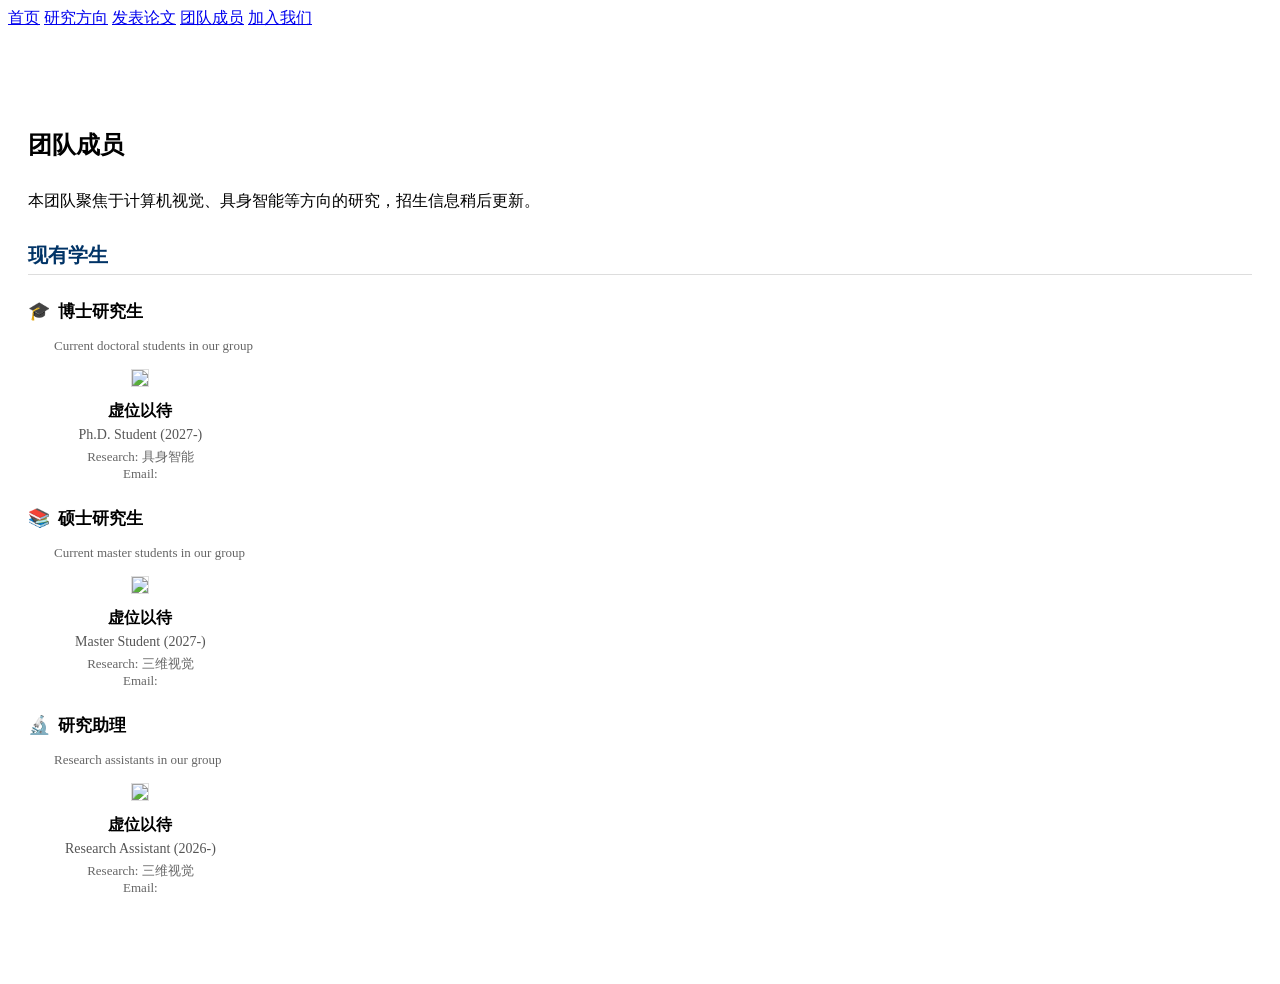
==== group.html @ 518193c0 "Update group.html" ====
<!DOCTYPE html>
<html lang="zh-CN">
<head>
  <meta charset="UTF-8">
  <meta name="viewport" content="width=device-width, initial-scale=1.0">
  <title>团队成员 - 郑策 - 华中科技大学人工智能与自动化学院</title>
  <!-- 替换zhengchangren95：主仓库直接删除/zhengchangren95，保留/assets/css/style.css -->
  <link rel="stylesheet" href="/cezheng-website/assets/css/style.css">
  <style>
    /* Group页面专属样式（1:1复刻UCF原站，新增子分类标题+图标样式） */
    .group-section {
      margin-bottom: 40px;
    }

    .group-section h3 {
      color: #003366;
      font-size: 20px;
      margin-bottom: 20px;
      border-bottom: 1px solid #ddd;
      padding-bottom: 5px;
    }

    /* 新增：子分类标题（如Ph.D. Students）样式 + 图标 */
    .subgroup-header {
      display: flex;
      align-items: center;
      margin: 25px 0 15px 0;
    }
    /* 小图标：用CSS实现毕业帽，无需图片 */
    .subgroup-icon {
      font-size: 18px;
      margin-right: 8px;
      color: #555;
    }
    .subgroup-title {
      font-weight: bold;
      font-size: 17px;
      color: #000;
    }
    .subgroup-desc {
      font-size: 13px;
      color: #666;
      margin-left: 26px; /* 对齐图标右侧 */
      margin-bottom: 15px;
    }

    /* 成员卡片网格 */
    .member-grid {
      display: grid;
      grid-template-columns: repeat(auto-fill, minmax(200px, 1fr));
      gap: 25px;
      margin-bottom: 10px; /* 适配子分类间距 */
    }

    .member-card {
      text-align: center;
    }

    .member-card img {
      width: 150px;
      height: 180px;
      object-fit: cover;
      border: 1px solid #ddd;
      margin-bottom: 10px;
    }

    .member-name {
      font-weight: bold;
      color: #000;
      font-size: 16px;
      margin-bottom: 5px;
    }

    .member-role {
      color: #555;
      font-size: 14px;
      margin-bottom: 5px;
    }

    .member-info {
      color: #666;
      font-size: 13px;
    }
  </style>
</head>
<body>
  <!-- 顶部导航栏：与所有页面保持统一 -->
  <div class="navbar">
    <a href="index.html">首页</a>
    <a href="research.html">研究方向</a>
    <a href="publications.html">发表论文</a>
    <a href="group.html">团队成员</a>
    <a href="join.html">加入我们</a>
  </div>

  <!-- 主体容器：左侧侧边栏 + 右侧内容区（与所有页面布局一致） -->
  <div class="container" style="display: flex; max-width: 1600px; margin: 0 auto; padding: 40px 20px;">
    <div class="content" style="flex: 1; padding-left: 0; padding-top: 40px; border-left: none;">

      <h2>团队成员</h2>
      <p style="font-size: 17px; margin-bottom: 30px;">
      <p class="group-intro">本团队聚焦于计算机视觉、具身智能等方向的研究，招生信息稍后更新。</p>

      <!-- 1. 现有学生（主模块，拆分为子分类） -->
      
      <div class="group-section">
        
        <p style="font-size: 17px; margin-bottom: 30px;">
        <h3>现有学生</h3>

        <!-- 子分类1：Ph.D. Students（带图标+副标题，对应你截图的部分） -->
        <div class="subgroup-header">
          <span class="subgroup-icon">🎓</span> <!-- 毕业帽图标，和原站一致 -->
          <span class="subgroup-title">博士研究生</span>
        </div>
        <p class="subgroup-desc">Current doctoral students in our group</p>
        <div class="member-grid">
          <div class="member-card">
            <img src="/zhengchangren95/assets/images/group/p1.png" alt=" ">
            <div class="member-name">虚位以待</div>
            <div class="member-role">Ph.D. Student (2027-)</div>
            <div class="member-info">Research: 具身智能</div>
            <div class="member-info">Email: </div>
          </div>
        </div>

        <!-- 子分类2：Master Students（可按需添加） -->
        <div class="subgroup-header">
          <span class="subgroup-icon">📚</span> <!-- 书本图标，区分硕士 -->
          <span class="subgroup-title">硕士研究生</span>
        </div>
        <p class="subgroup-desc">Current master students in our group</p>
        <div class="member-grid">
          <div class="member-card">
            <img src="/zhengchangren95/assets/images/group/p2.png" alt=" ">
            <div class="member-name">虚位以待</div>
            <div class="member-role">Master Student (2027-)</div>
            <div class="member-info">Research: 三维视觉</div>
            <div class="member-info">Email: </div>
          </div>
        </div>

        <!-- 子分类3：Research Assistants（可按需添加） -->
        <div class="subgroup-header">
          <span class="subgroup-icon">🔬</span> <!-- 实验图标，区分科研助理 -->
          <span class="subgroup-title">研究助理</span>
        </div>
        <p class="subgroup-desc">Research assistants in our group</p>
        <div class="member-grid">
          <div class="member-card">
            <img src="/zhengchangren95/assets/images/group/p3.png" alt=" ">
            <div class="member-name">虚位以待</div>
            <div class="member-role">Research Assistant (2026-)</div>
            <div class="member-info">Research: 三维视觉</div>
            <div class="member-info">Email: </div>
          </div>
        </div>
      </div>

      <!-- 2. 毕业学生（毕业生模块，也可拆分子分类） 
      <div class="group-section">
        <h3>Alumni</h3>
        <div class="member-grid">
          <div class="member-card">
            <img src="/zhengchangren95/assets/images/alumni1.jpg" alt="Zhao Liu">
            <div class="member-name">赵六</div>
            <div class="member-role">Master Student (2022-2025)</div>
            <div class="member-info">Now: XX Research Institute</div>
          </div>
        </div>
      </div>
      -->

      <!-- 可选：Collaborators 模块
      <div class="group-section">
        <h3>合作老师</h3>
        <div class="member-grid">
          <div class="member-card">
            <div class="member-name">周八</div>
            <div class="member-role">Professor, School of Computer Science</div>
            <div class="member-info">Collaboration: Large Language Models</div>
          </div>
        </div>
      </div>
     -->
      
    </div>
  </div>
</body>
</html>
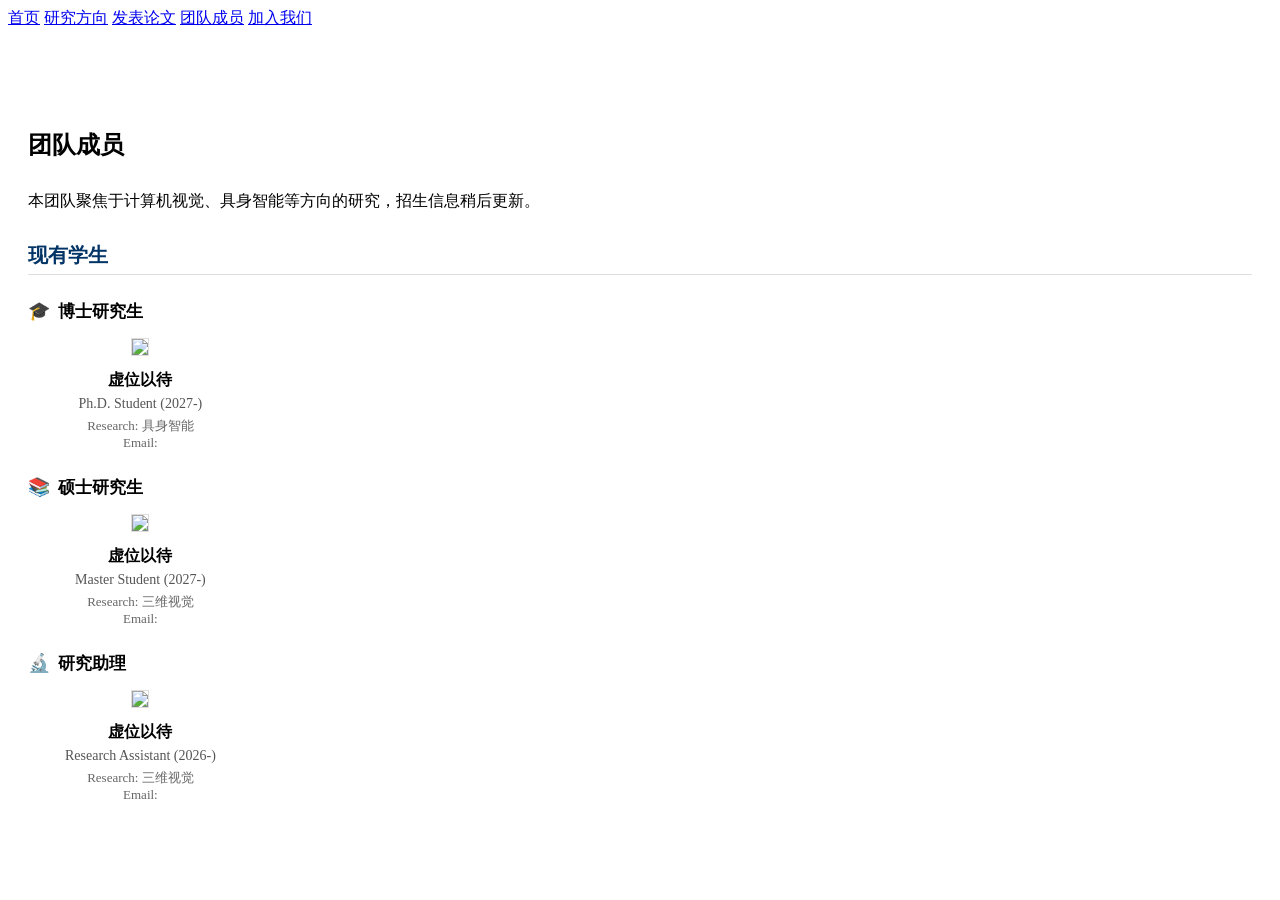
==== commit b7ab7882: "Update group.html" ====
--- a/group.html
+++ b/group.html
@@ -113,7 +113,6 @@
           <span class="subgroup-icon">🎓</span> <!-- 毕业帽图标，和原站一致 -->
           <span class="subgroup-title">博士研究生</span>
         </div>
-        <p class="subgroup-desc">Current doctoral students in our group</p>
         <div class="member-grid">
           <div class="member-card">
             <img src="/zhengchangren95/assets/images/group/p1.png" alt=" ">
@@ -129,7 +128,6 @@
           <span class="subgroup-icon">📚</span> <!-- 书本图标，区分硕士 -->
           <span class="subgroup-title">硕士研究生</span>
         </div>
-        <p class="subgroup-desc">Current master students in our group</p>
         <div class="member-grid">
           <div class="member-card">
             <img src="/zhengchangren95/assets/images/group/p2.png" alt=" ">
@@ -145,7 +143,6 @@
           <span class="subgroup-icon">🔬</span> <!-- 实验图标，区分科研助理 -->
           <span class="subgroup-title">研究助理</span>
         </div>
-        <p class="subgroup-desc">Research assistants in our group</p>
         <div class="member-grid">
           <div class="member-card">
             <img src="/zhengchangren95/assets/images/group/p3.png" alt=" ">
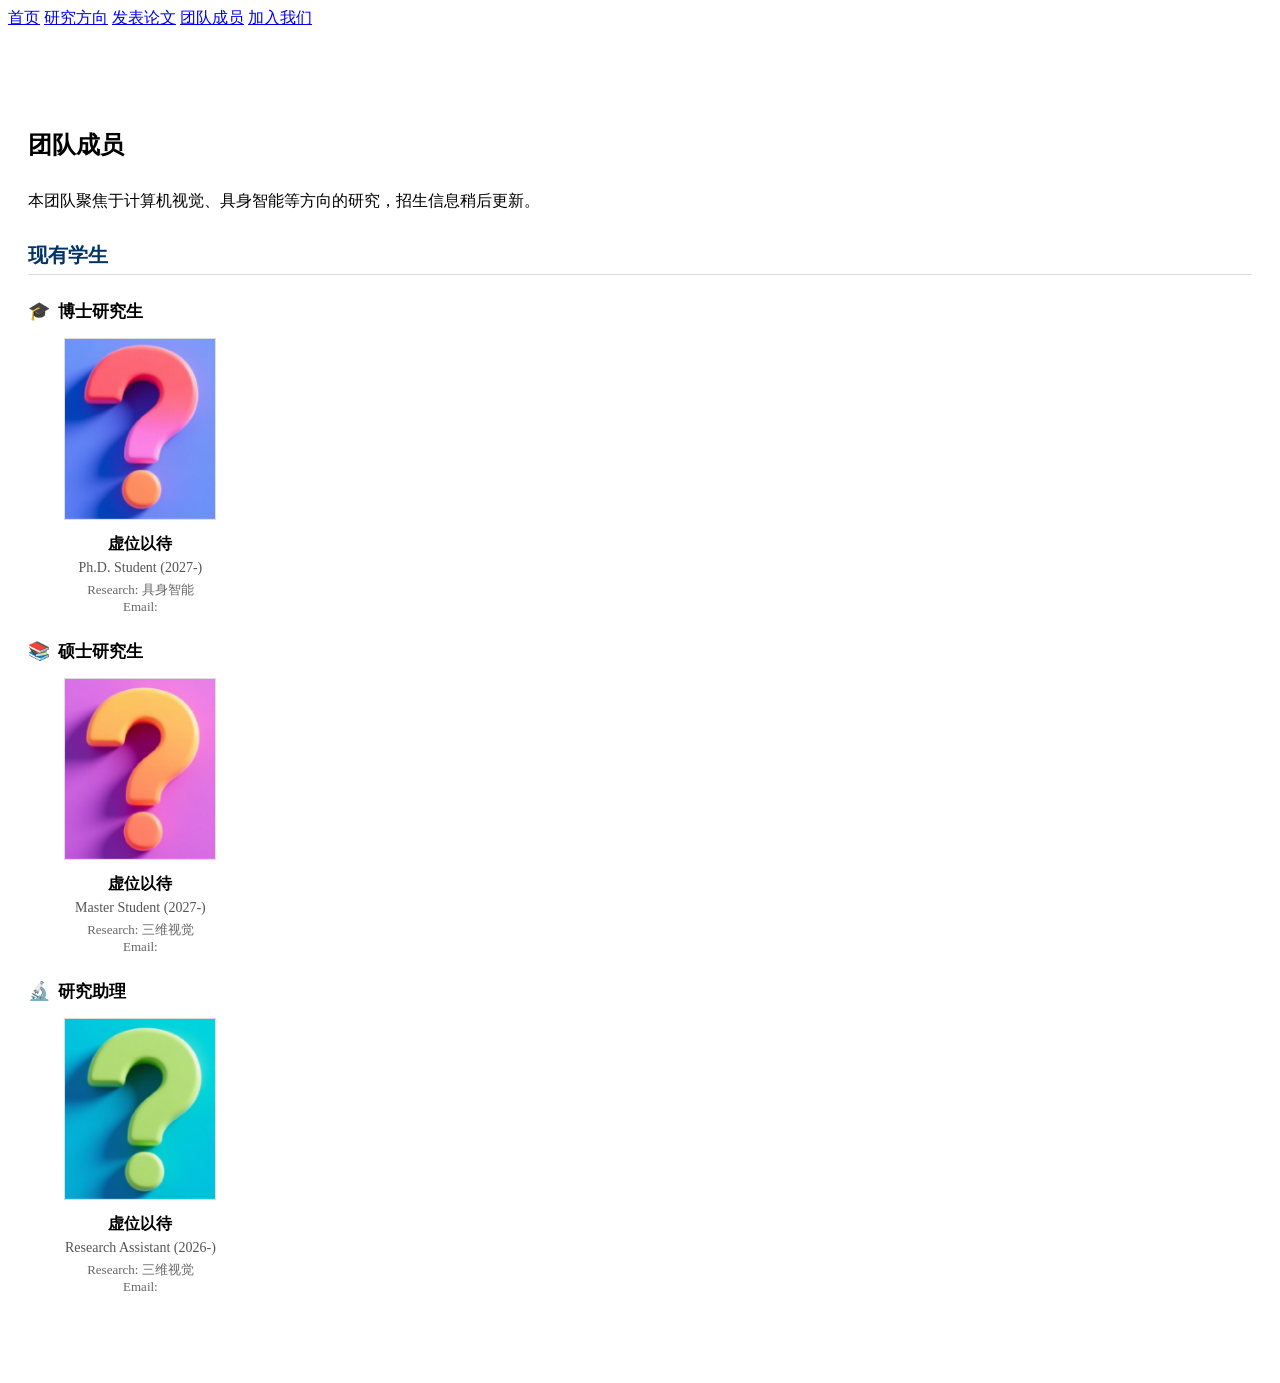
==== commit d919d4e7: "Update group.html" ====
--- a/group.html
+++ b/group.html
@@ -115,7 +115,7 @@
         </div>
         <div class="member-grid">
           <div class="member-card">
-            <img src="/zhengchangren95/assets/images/group/p1.png" alt=" ">
+            <img src="/assets/images/group/p1.png" alt=" ">
             <div class="member-name">虚位以待</div>
             <div class="member-role">Ph.D. Student (2027-)</div>
             <div class="member-info">Research: 具身智能</div>
@@ -130,7 +130,7 @@
         </div>
         <div class="member-grid">
           <div class="member-card">
-            <img src="/zhengchangren95/assets/images/group/p2.png" alt=" ">
+            <img src="/assets/images/group/p2.png" alt=" ">
             <div class="member-name">虚位以待</div>
             <div class="member-role">Master Student (2027-)</div>
             <div class="member-info">Research: 三维视觉</div>
@@ -145,7 +145,7 @@
         </div>
         <div class="member-grid">
           <div class="member-card">
-            <img src="/zhengchangren95/assets/images/group/p3.png" alt=" ">
+            <img src="/assets/images/group/p3.png" alt=" ">
             <div class="member-name">虚位以待</div>
             <div class="member-role">Research Assistant (2026-)</div>
             <div class="member-info">Research: 三维视觉</div>
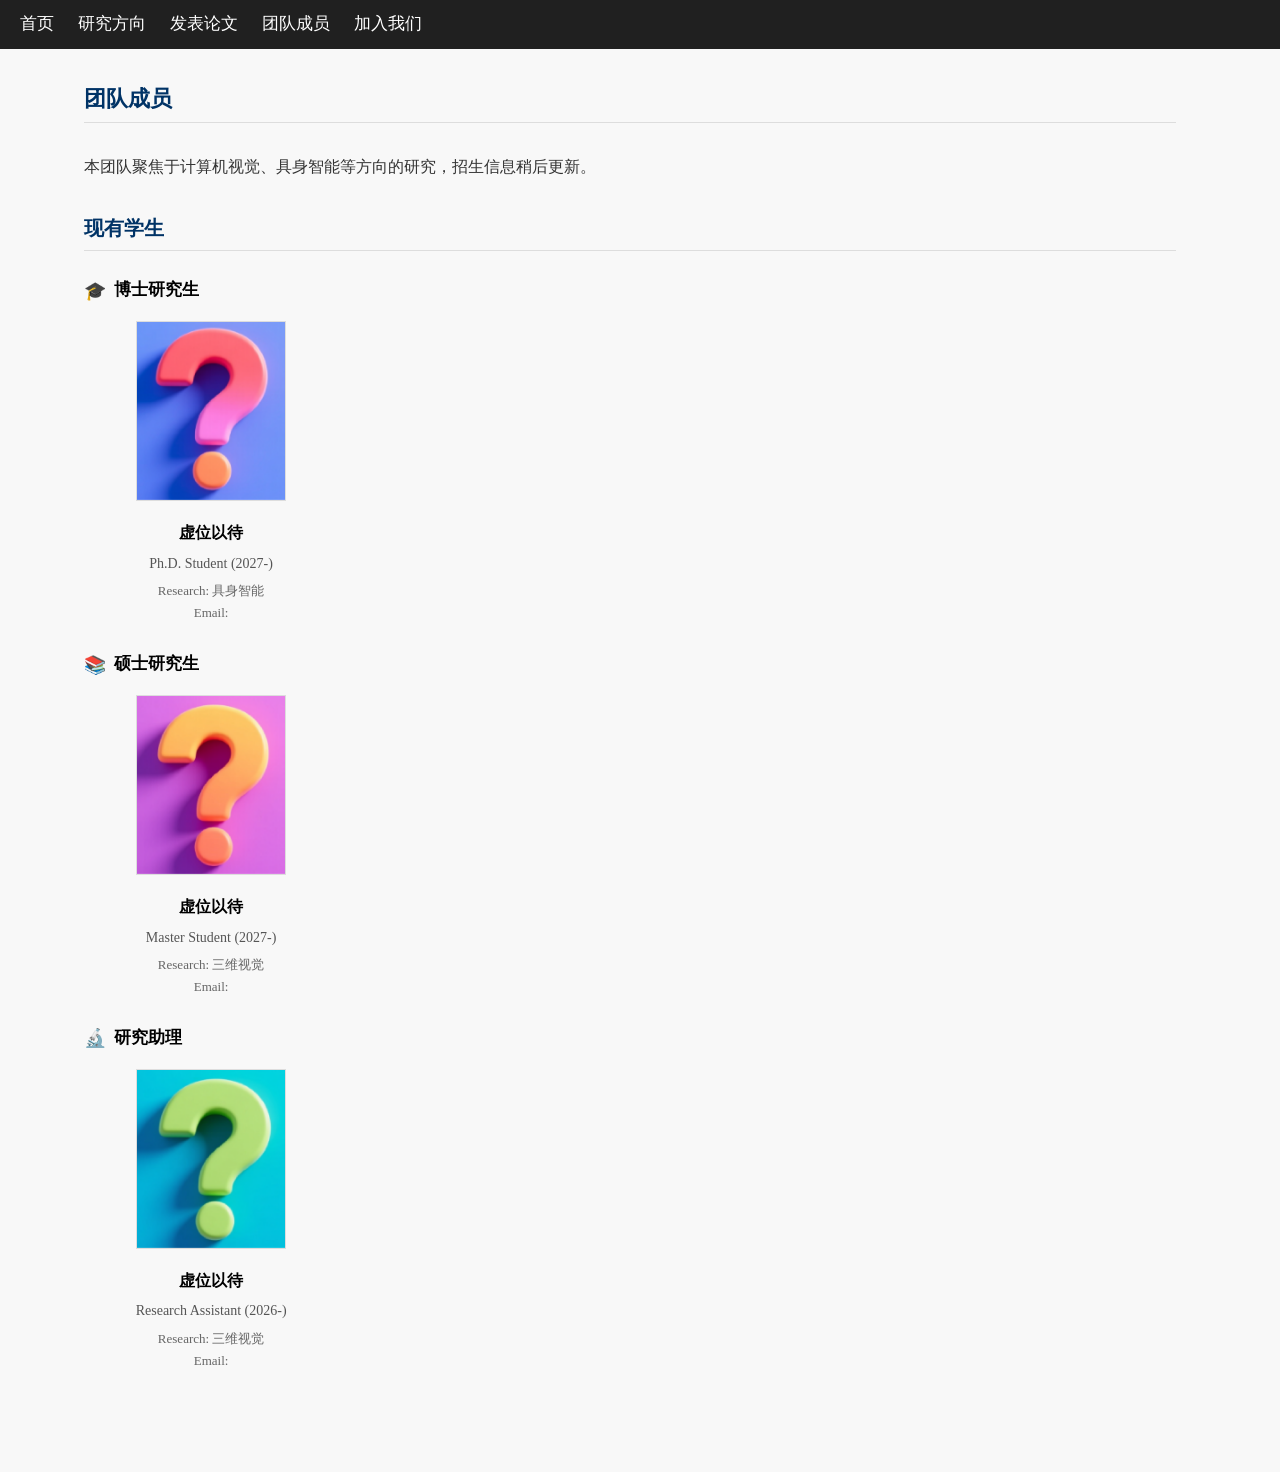
==== commit ed0dce38: "Update group.html" ====
--- a/group.html
+++ b/group.html
@@ -5,7 +5,7 @@
   <meta name="viewport" content="width=device-width, initial-scale=1.0">
   <title>团队成员 - 郑策 - 华中科技大学人工智能与自动化学院</title>
   <!-- 替换zhengchangren95：主仓库直接删除/zhengchangren95，保留/assets/css/style.css -->
-  <link rel="stylesheet" href="/cezheng-website/assets/css/style.css">
+  <link rel="stylesheet" href="assets/css/style.css">
   <style>
     /* Group页面专属样式（1:1复刻UCF原站，新增子分类标题+图标样式） */
     .group-section {
@@ -115,7 +115,7 @@
         </div>
         <div class="member-grid">
           <div class="member-card">
-            <img src="/assets/images/group/p1.png" alt=" ">
+            <img src="assets/images/group/p1.png" alt=" ">
             <div class="member-name">虚位以待</div>
             <div class="member-role">Ph.D. Student (2027-)</div>
             <div class="member-info">Research: 具身智能</div>
@@ -130,7 +130,7 @@
         </div>
         <div class="member-grid">
           <div class="member-card">
-            <img src="/assets/images/group/p2.png" alt=" ">
+            <img src="assets/images/group/p2.png" alt=" ">
             <div class="member-name">虚位以待</div>
             <div class="member-role">Master Student (2027-)</div>
             <div class="member-info">Research: 三维视觉</div>
@@ -145,7 +145,7 @@
         </div>
         <div class="member-grid">
           <div class="member-card">
-            <img src="/assets/images/group/p3.png" alt=" ">
+            <img src="assets/images/group/p3.png" alt=" ">
             <div class="member-name">虚位以待</div>
             <div class="member-role">Research Assistant (2026-)</div>
             <div class="member-info">Research: 三维视觉</div>
--- a/assets/css/style.css
+++ b/assets/css/style.css
@@ -0,0 +1,122 @@
+/* 全局样式：适配中文网站极简风格 */
+* {
+  margin: 0;
+  padding: 0;
+  box-sizing: border-box;
+  /* 中文字体优先，兼容不同系统 */
+  font-family: "Microsoft YaHei", "微软雅黑", "Times New Roman", Times, serif;
+}
+
+body {
+  background-color: #f8f8f8; /* 原网站浅灰背景 */
+  color: #333; /* 正文深灰，中文显示更舒适 */
+  font-size: 16px;
+  line-height: 1.7; /* 中文行高稍调大，阅读更友好 */
+}
+
+/* 顶部固定导航栏（原网站核心样式） */
+.navbar {
+  position: fixed;
+  top: 0;
+  left: 0;
+  width: 100%;
+  background-color: #202020; /* 深灰导航栏 */
+  padding: 10px 20px;
+  z-index: 100;
+}
+
+.navbar a {
+  color: #fff; /* 导航文字白色 */
+  text-decoration: none;
+  margin-right: 20px;
+  font-size: 17px;
+}
+
+.navbar a:hover {
+  color: #ccc; /* 鼠标悬浮浅灰 */
+}
+
+/* 主体布局：左侧个人信息+右侧内容（和原网站一致） */
+.container {
+  display: flex;
+  margin: 80px auto 20px; /* 留出导航栏高度 */
+  width: 90%;
+  max-width: 1000px; /* 限制宽度，避免内容太宽 */
+}
+
+/* 左侧个人信息栏（占25%宽度） */
+.sidebar {
+  width: 25%;
+  padding: 20px;
+}
+
+/* 个人照片样式 */
+.sidebar img {
+  width: 100%;
+  border: 1px solid #ddd;
+  margin-bottom: 20px;
+}
+
+/* 左侧文字样式 */
+.sidebar h1 {
+  font-size: 24px;
+  color: #000;
+  margin-bottom: 10px;
+}
+
+.sidebar p {
+  font-size: 15px;
+  color: #555;
+  margin-bottom: 5px;
+}
+
+/* 右侧内容区（占75%宽度，左侧分隔线） */
+.content {
+  width: 75%;
+  padding: 20px;
+  border-left: 1px solid #ddd;
+}
+
+/* 内容区标题（原网站深蓝色） */
+.content h2 {
+  color: #003366;
+  margin-bottom: 20px;
+  font-size: 22px;
+  border-bottom: 1px solid #ddd;
+  padding-bottom: 5px;
+}
+
+/* 列表样式（论文/研究方向用） */
+.content ul {
+  list-style: none;
+  margin-bottom: 20px;
+}
+
+.content li {
+  margin-bottom: 15px;
+  font-size: 16px;
+}
+
+/* 链接样式 */
+.content a {
+  color: #0066cc;
+  text-decoration: none;
+}
+
+.content a:hover {
+  text-decoration: underline;
+}
+
+/* 手机端适配（原网站同款响应式） */
+@media (max-width: 768px) {
+  .container {
+    flex-direction: column;
+  }
+  .sidebar, .content {
+    width: 100%;
+    border-left: none;
+  }
+  .content {
+    padding-top: 0;
+  }
+}
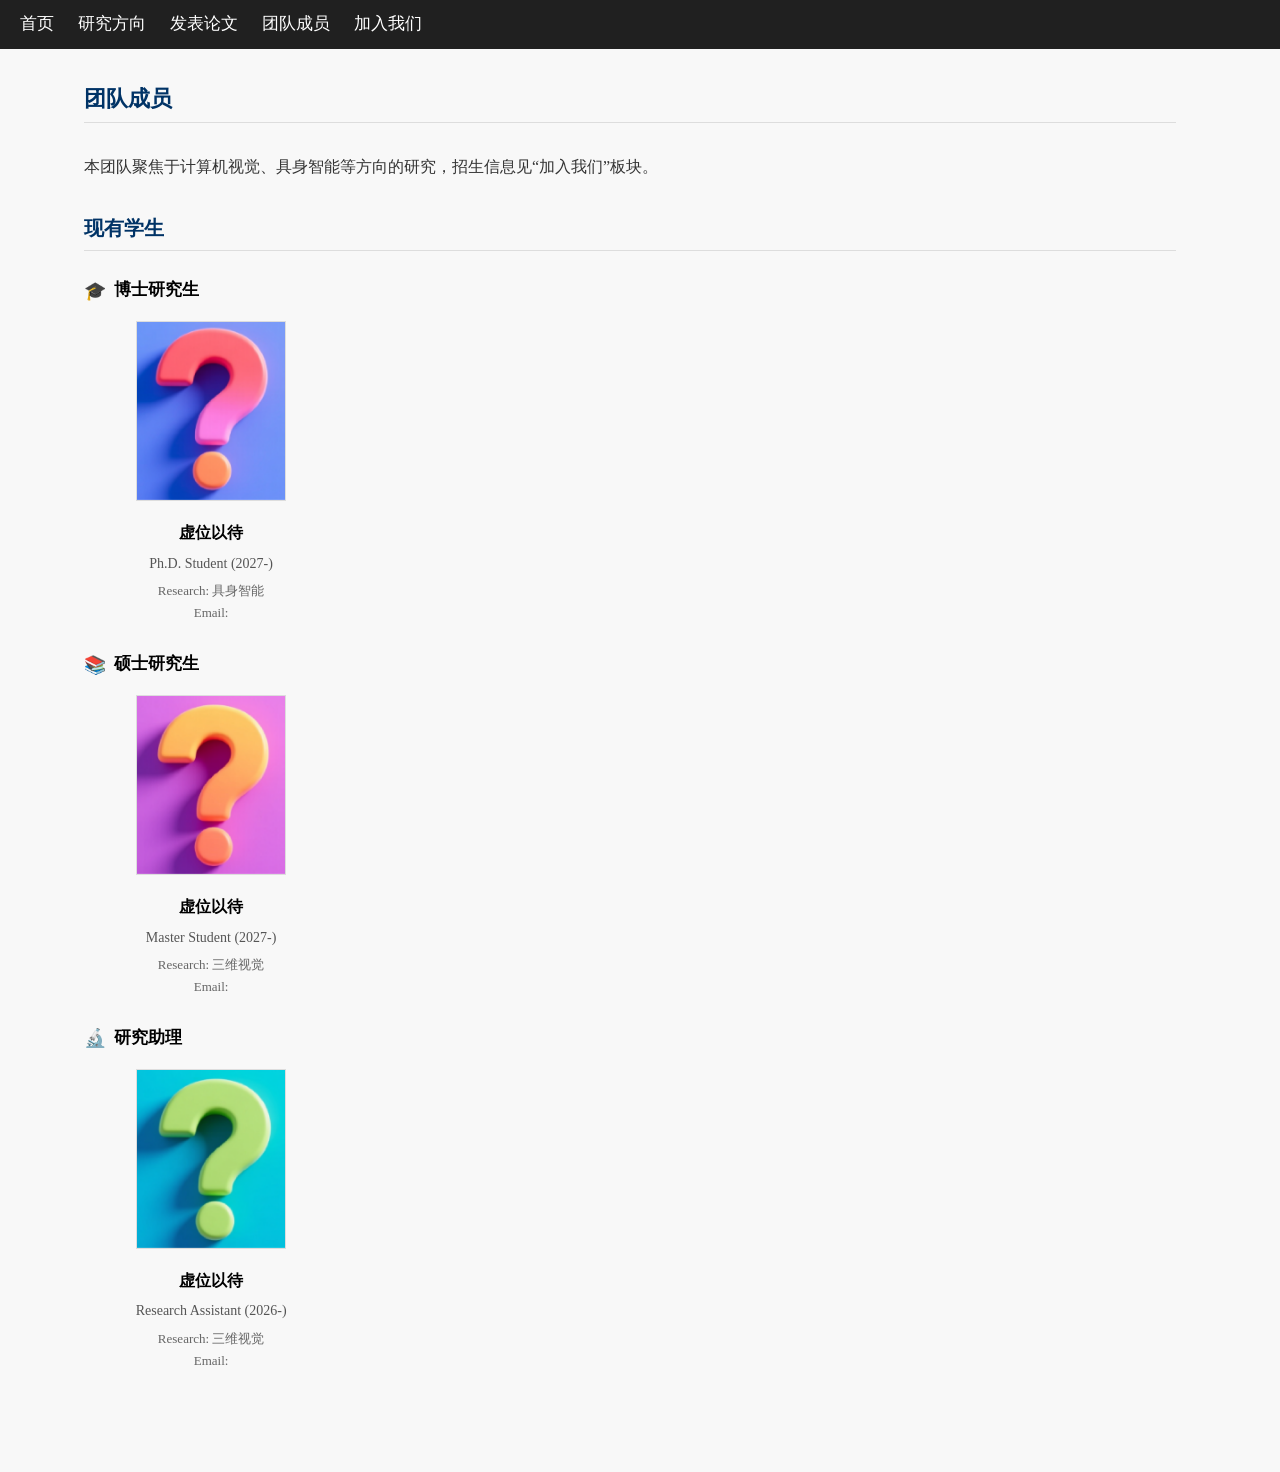
==== commit 8b859afc: "Update group.html" ====
--- a/group.html
+++ b/group.html
@@ -99,7 +99,7 @@
 
       <h2>团队成员</h2>
       <p style="font-size: 17px; margin-bottom: 30px;">
-      <p class="group-intro">本团队聚焦于计算机视觉、具身智能等方向的研究，招生信息稍后更新。</p>
+      <p class="group-intro">本团队聚焦于计算机视觉、具身智能等方向的研究，招生信息见“加入我们”板块。</p>
 
       <!-- 1. 现有学生（主模块，拆分为子分类） -->
       
